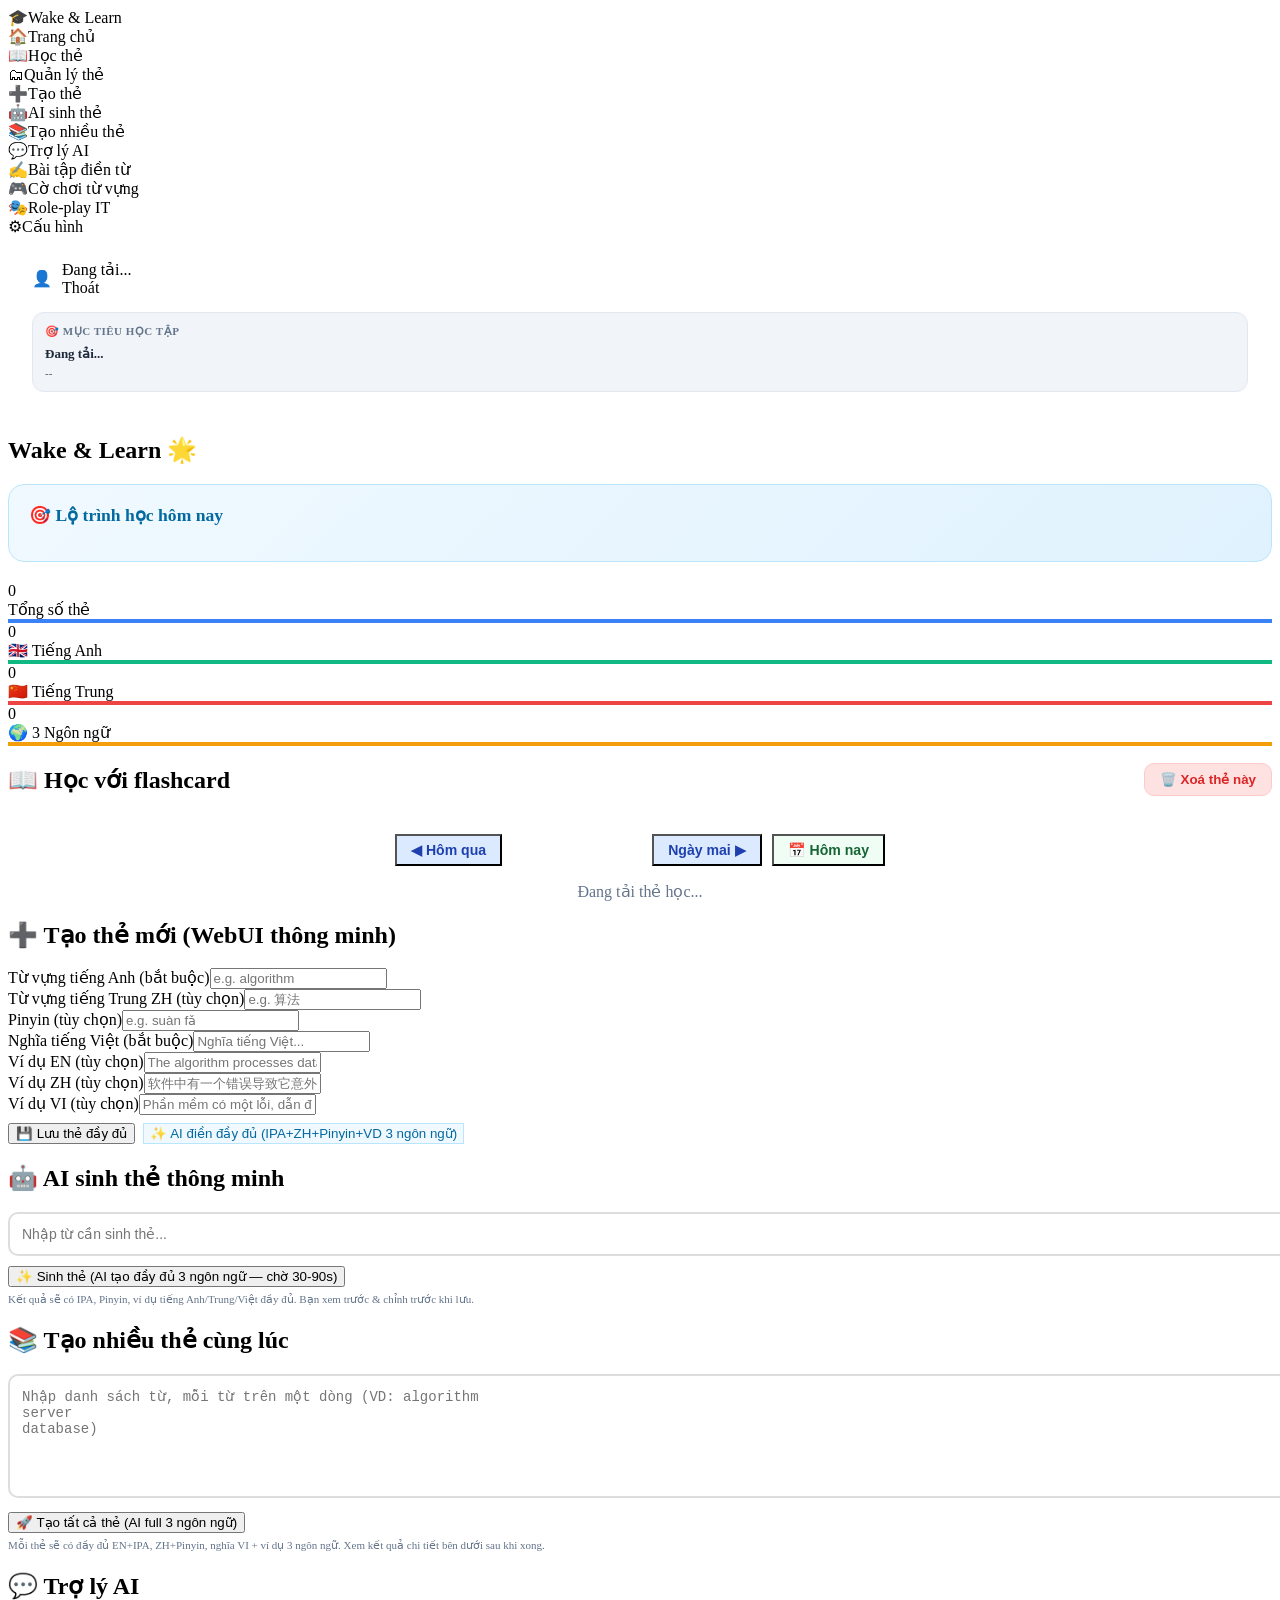
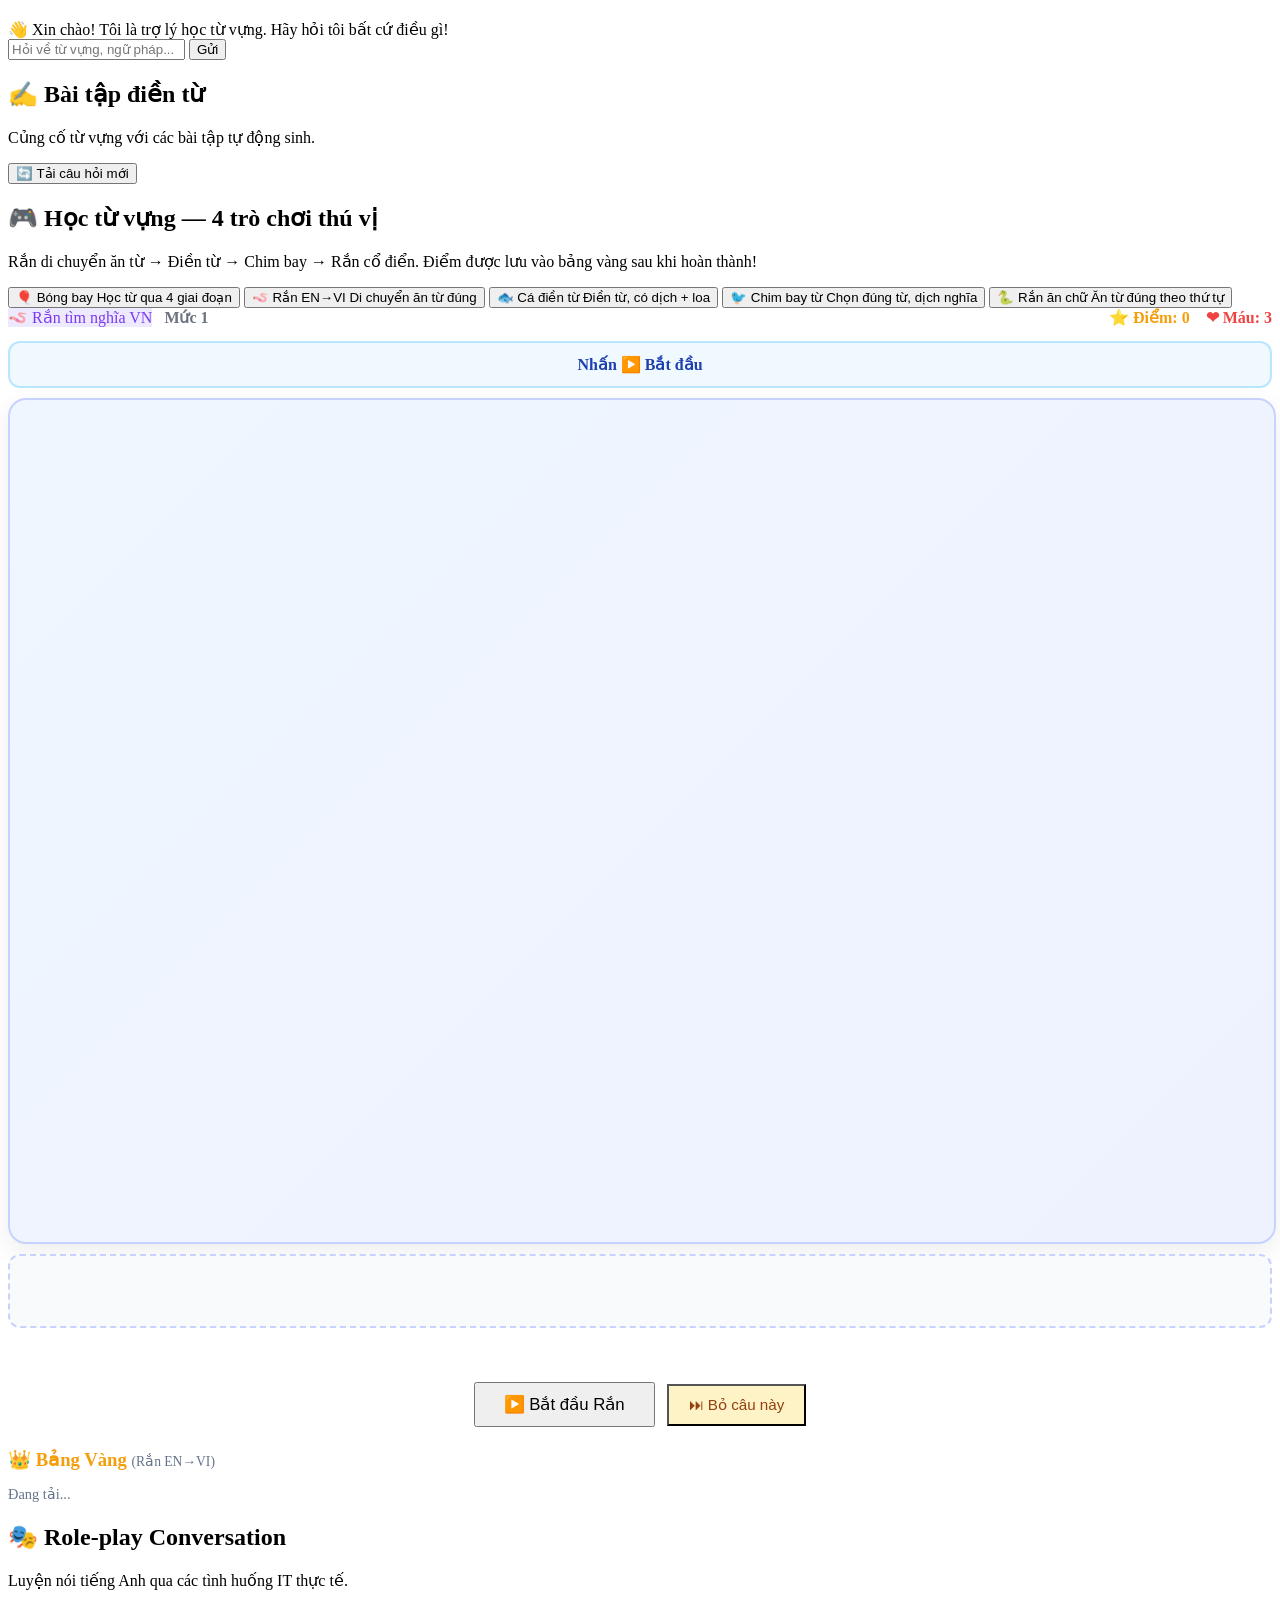
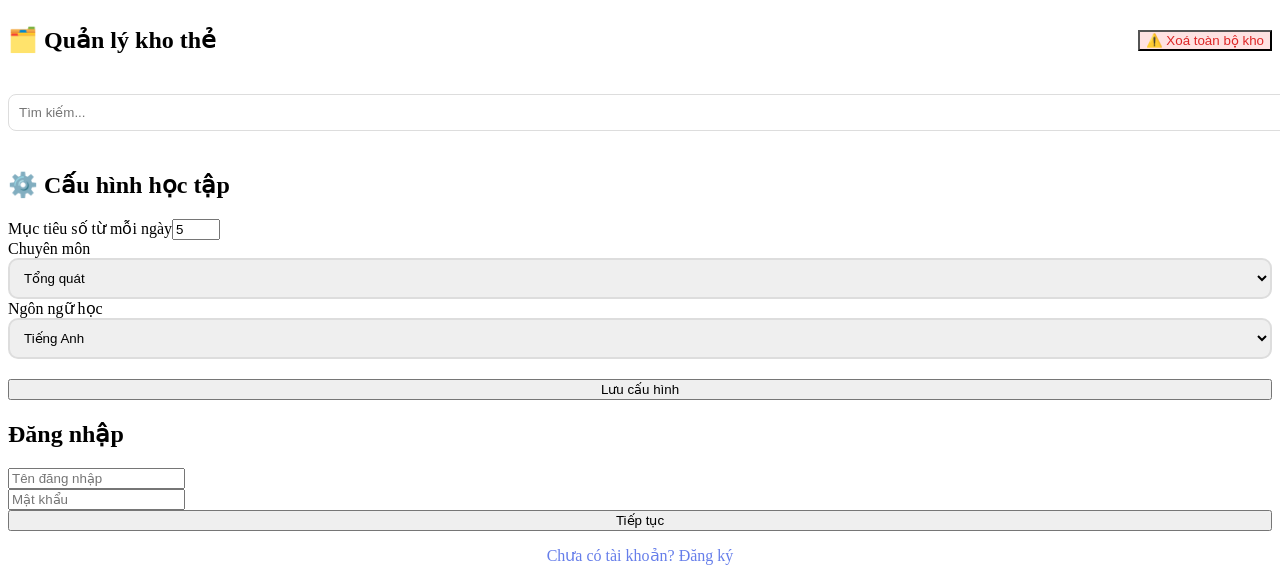
==== frontend/public/app.html @ 6ecbef27 "Initial: wake.01 - Trilingual IT vocabulary 1113 words" ====
<!DOCTYPE html>
<html lang="vi">
<head>
    <meta charset="UTF-8">
    <meta name="viewport" content="width=device-width, initial-scale=1.0">
    <title>Wake and Learn - Học thông minh với AI</title>
    <link href="https://fonts.googleapis.com/css2?family=Outfit:wght@300;400;500;600;700;800&display=swap" rel="stylesheet">
    <link rel="stylesheet" href="/style.css">
    <script src="https://cdn.jsdelivr.net/npm/canvas-confetti@1.6.0/dist/confetti.browser.min.js"></script>
</head>
<body>
    <div id="loadingOverlay" style="display:none; position:fixed; top:0;left:0;width:100%;height:100%; background:rgba(255,255,255,0.8);z-index:9999;flex-direction:column;align-items:center;justify-content:center;backdrop-filter:blur(5px);">
        <div style="width:50px;height:50px;border:5px solid #f3f3f3;border-top:5px solid #3b82f6;border-radius:50%;animation:spin 1s linear infinite;"></div>
        <p style="margin-top:20px;font-weight:bold;color:#1e293b;">&#x1F916; AI đang xử lý, vui lòng chờ giây lát...</p>
    </div>
    <div class="app">
        <aside class="sidebar">
            <div class="logo"><span class="logo-icon">&#x1F393;</span><span class="logo-text">Wake &amp; Learn</span></div>
            <nav class="nav">
                <div class="nav-link active" data-tab="home"><span class="icon">&#x1F3E0;</span><span>Trang chủ</span></div>
                <div class="nav-link" data-tab="study"><span class="icon">&#x1F4D6;</span><span>Học thẻ</span></div>
                <div class="nav-link" data-tab="manage"><span class="icon">&#x1F5C2;</span><span>Quản lý thẻ</span></div>
                <div class="nav-link" data-tab="create"><span class="icon">➕</span><span>Tạo thẻ</span></div>
                <div class="nav-link" data-tab="ai"><span class="icon">&#x1F916;</span><span>AI sinh thẻ</span></div>
                <div class="nav-link" data-tab="batch"><span class="icon">&#x1F4DA;</span><span>Tạo nhiều thẻ</span></div>
                <div class="nav-link" data-tab="chat"><span class="icon">&#x1F4AC;</span><span>Trợ lý AI</span></div>
                <div class="nav-link" data-tab="exercises"><span class="icon">&#x270D;</span><span>Bài tập điền từ</span></div>
                <div class="nav-link" data-tab="game"><span class="icon">🎮</span><span>Cờ chơi từ vựng</span></div>
                <div class="nav-link" data-tab="scenarios"><span class="icon">&#x1F3AD;</span><span>Role-play IT</span></div>
                <div class="nav-link" data-tab="settings"><span class="icon">&#x2699;</span><span>Cấu hình</span></div>
            </nav>
            <div class="user-card" style="flex-direction:column;align-items:stretch;padding:1.5rem;">
                <div style="display:flex;align-items:center;gap:10px;">
                    <div class="avatar">👤</div><div class="user-info"><div class="name" id="username">Đang tải...</div><div class="stats" id="userStats" style="cursor:pointer" onclick="logout()">Thoát</div></div>
                </div>
                <div style="margin-top:15px;background:#f1f5f9;padding:12px;border-radius:12px;border:1px solid #e2e8f0;">
                    <div style="font-size:11px;color:#64748b;text-transform:uppercase;letter-spacing:.5px;font-weight:700;margin-bottom:8px;">🎯 Mục tiêu học tập</div>
                    <div id="activeGoalDisplay" style="font-size:13px;font-weight:600;color:#1e293b;">Đang tải...</div>
                    <div id="aiStatusDisplay" style="font-size:11px;color:#475569;margin-top:5px;font-style:italic;">--</div>
                </div>
            </div>
        </aside>
        <main class="main">
            <!-- ===== HOME ===== -->
            <div class="tab active" id="home">
                <div class="hero"><h2>Wake &amp; Learn 🌟</h2></div>
                <div id="learningFlowContainer" style="background: linear-gradient(135deg, #f0f9ff 0%, #e0f2fe 100%); border-radius: 16px; padding: 20px; margin-bottom: 20px; border: 1px solid #bae6fd;">
                    <h3 style="margin:0 0 15px 0; color:#0369a1; font-size:1.1rem;">🎯 Lộ trình học hôm nay</h3>
                    <div id="learningFlowSteps" style="display:flex; gap:10px; justify-content:center; flex-wrap:wrap;"></div>
                </div>
                <div class="stats-grid">
                    <div class="stat-card" style="border-bottom:4px solid #3b82f6;"><div class="stat-number" id="totalCards">0</div><div class="stat-label">Tổng số thẻ</div></div>
                    <div class="stat-card" style="border-bottom:4px solid #10b981;"><div class="stat-number" id="countEN">0</div><div class="stat-label">🇬🇧 Tiếng Anh</div></div>
                    <div class="stat-card" style="border-bottom:4px solid #ef4444;"><div class="stat-number" id="countZH">0</div><div class="stat-label">🇨🇳 Tiếng Trung</div></div>
                    <div class="stat-card" style="border-bottom:4px solid #f59e0b;"><div class="stat-number" id="countTRI">0</div><div class="stat-label">🌍 3 Ngôn ngữ</div></div>
                </div>
            </div>

            <!-- ===== STUDY ===== -->
            <div class="tab" id="study">
                <div class="tab-header" style="display:flex;justify-content:space-between;align-items:center;margin-bottom:20px;">
                    <h2>📖 Học với flashcard</h2>
                    <button class="btn btn-danger" style="padding:8px 15px;background:#fee2e2;color:#dc2626;border:1px solid #fecaca;border-radius:10px;font-weight:600;" onclick="deleteCurrentCard()">🗑️ Xoá thẻ này</button>
                </div>
                <div id="studyDateBar" style="display:flex;justify-content:center;align-items:center;gap:10px;margin-bottom:16px;flex-wrap:wrap;">
                    <button class="btn" onclick="changeStudyDate(-1)" style="padding:6px 14px;font-size:0.88rem;background:#dbeafe;color:#1e40af;font-weight:600;">◀ Hôm qua</button>
                    <span id="studyDateLabel" style="font-weight:800;color:#1e40af;font-size:1.05rem;min-width:130px;text-align:center;"></span>
                    <button class="btn" onclick="changeStudyDate(1)" style="padding:6px 14px;font-size:0.88rem;background:#dbeafe;color:#1e40af;font-weight:600;">Ngày mai ▶</button>
                    <button class="btn" onclick="resetStudyDate()" style="padding:6px 14px;font-size:0.88rem;background:#f0fdf4;color:#166534;font-weight:600;">📅 Hôm nay</button>
                </div>
                <div id="studyContent"><p style="text-align:center;color:#64748b;">Đang tải thẻ học...</p></div>
            </div>

            <!-- ===== CREATE ===== -->
            <div class="tab" id="create">
                <h2>➕ Tạo thẻ mới (WebUI thông minh)</h2>
                <div class="form-container">
                    <div class="form-group"><label>Từ vựng tiếng Anh (bắt buộc)</label><input type="text" id="newQuestion" placeholder="e.g. algorithm"></div>
                    <div class="form-group"><label>Từ vựng tiếng Trung ZH (tùy chọn)</label><input type="text" id="newWordZH" placeholder="e.g. 算法" autocomplete="off"></div>
                    <div class="form-group"><label>Pinyin (tùy chọn)</label><input type="text" id="newPinyin" placeholder="e.g. suàn fǎ" autocomplete="off"></div>
                    <div class="form-group"><label>Nghĩa tiếng Việt (bắt buộc)</label><input type="text" id="newAnswer" placeholder="Nghĩa tiếng Việt..."></div>
                    <div class="form-group"><label>Ví dụ EN (tùy chọn)</label><input type="text" id="newExEN" placeholder="The algorithm processes data fast." autocomplete="off"></div>
                    <div class="form-group"><label>Ví dụ ZH (tùy chọn)</label><input type="text" id="newExZH" placeholder="软件中有一个错误导致它意外崩溃" autocomplete="off"></div>
                    <div class="form-group"><label>Ví dụ VI (tùy chọn)</label><input type="text" id="newExVI" placeholder="Phần mềm có một lỗi, dẫn đến việc nó sập bẫy bất ngờ." autocomplete="off"></div>
                    <div style="display:flex; gap:8px; margin:8px 0; flex-wrap:wrap;">
                        <button class="btn btn-primary" onclick="createManualCard()">💾 Lưu thẻ đầy đủ</button>
                        <button class="btn" onclick="aiFillForManual()" style="background:#f0f9ff;color:#0369a1;border:1px solid #bae6fd;">✨ AI điền đầy đủ (IPA+ZH+Pinyin+VD 3 ngôn ngữ)</button>
                    </div>
                    <div id="manualFullPreview" style="margin-top:10px;"></div>
                </div>
            </div>

            <!-- ===== AI ===== -->
            <div class="tab" id="ai">
                <h2>🤖 AI sinh thẻ thông minh</h2>
                <div class="ai-box">
                    <input type="text" id="aiWord" placeholder="Nhập từ cần sinh thẻ..." style="width:100%;padding:12px;border:2px solid #ddd;border-radius:10px;font-size:14px;">
                    <button class="btn btn-primary" onclick="generateAICard()" style="margin-top:10px;">✨ Sinh thẻ (AI tạo đầy đủ 3 ngôn ngữ — chờ 30-90s)</button>
                    <div style="font-size:11px;color:#64748b;margin-top:6px;">Kết quả sẽ có IPA, Pinyin, ví dụ tiếng Anh/Trung/Việt đầy đủ. Bạn xem trước & chỉnh trước khi lưu.</div>
                    <div id="aiPreview" class="preview-card"></div>
                </div>
            </div>

            <!-- ===== BATCH ===== -->
            <div class="tab" id="batch">
                <h2>📚 Tạo nhiều thẻ cùng lúc</h2>
                <div class="ai-box">
                    <textarea id="batchWords" rows="6" placeholder="Nhập danh sách từ, mỗi từ trên một dòng (VD: algorithm&#10;server&#10;database)" style="width:100%;padding:12px;border:2px solid #ddd;border-radius:10px;font-size:14px;"></textarea>
                    <button class="btn btn-primary" onclick="generateBatchCards()" style="margin-top:10px;">🚀 Tạo tất cả thẻ (AI full 3 ngôn ngữ)</button>
                    <div style="font-size:11px;color:#64748b;margin-top:6px;">Mỗi thẻ sẽ có đầy đủ EN+IPA, ZH+Pinyin, nghĩa VI + ví dụ 3 ngôn ngữ. Xem kết quả chi tiết bên dưới sau khi xong.</div>
                    <div id="batchProgress" style="margin-top:20px;"></div>
                    <div id="batchResult" class="preview-card"></div>
                </div>
            </div>

            <!-- ===== CHAT ===== -->
            <div class="tab" id="chat">
                <h2>💬 Trợ lý AI</h2>
                <div class="chat-container">
                    <div class="chat-messages" id="chatMessages">
                        <div class="message ai">👋 Xin chào! Tôi là trợ lý học từ vựng. Hãy hỏi tôi bất cứ điều gì!</div>
                    </div>
                    <div class="chat-input">
                        <input type="text" id="chatInput" placeholder="Hỏi về từ vựng, ngữ pháp...">
                        <button class="btn btn-primary" onclick="sendChat()">Gửi</button>
                    </div>
                </div>
            </div>

            <!-- ===== EXERCISES ===== -->
            <div class="tab" id="exercises">
                <h2>✍️ Bài tập điền từ</h2>
                <p>Củng cố từ vựng với các bài tập tự động sinh.</p>
                <button class="btn btn-primary" onclick="loadExercises()">🔄 Tải câu hỏi mới</button>
                <div id="exercisesContainer" style="margin-top:20px;"></div>
            </div>

            <!-- ===== GAME  (4 game modes) ===== -->
            <div class="tab" id="game">
                <h2>🎮 Học từ vựng — 4 trò chơi thú vị</h2>
                <p>Rắn di chuyển ăn từ → Điền từ → Chim bay → Rắn cổ điển. Điểm được lưu vào bảng vàng sau khi hoàn thành!</p>

                <!-- Game nav -->
                <div class="phase-nav" id="gamePhaseNav">
                    <button class="phase-btn" id="ptab-balloon" onclick="setGamePhase('balloon')">
                        <span class="phase-icon">🎈</span>
                        <span class="phase-name">Bóng bay</span>
                        <span class="phase-desc">Học từ qua 4 giai đoạn</span>
                    </button>
                    <button class="phase-btn active" id="ptab-g1" onclick="setGamePhase('g1')">
                        <span class="phase-icon">🪱</span>
                        <span class="phase-name">Rắn EN→VI</span>
                        <span class="phase-desc">Di chuyển ăn từ đúng</span>
                    </button>
                    <button class="phase-btn" id="ptab-g2" onclick="setGamePhase('g2')">
                        <span class="phase-icon">🐟</span>
                        <span class="phase-name">Cá điền từ</span>
                        <span class="phase-desc">Điền từ, có dịch + loa</span>
                    </button>
                    <button class="phase-btn" id="ptab-g3" onclick="setGamePhase('g3')">
                        <span class="phase-icon">🐦</span>
                        <span class="phase-name">Chim bay từ</span>
                        <span class="phase-desc">Chọn đúng từ, dịch nghĩa</span>
                    </button>
                    <button class="phase-btn" id="ptab-g4" onclick="setGamePhase('g4')">
                        <span class="phase-icon">🐍</span>
                        <span class="phase-name">Rắn ăn chữ</span>
                        <span class="phase-desc">Ăn từ đúng theo thứ tự</span>
                    </button>
                </div>

                <!-- ===== GAME 1: Rắn 1 EN→VI ===== -->
                <div id="phase-g1" class="phase-content">
                    <div class="game-panel">
                        <div style="display:flex;justify-content:space-between;align-items:center;margin-bottom:14px;flex-wrap:wrap;gap:8px;">
                            <div style="display:flex;gap:12px;align-items:center;flex-wrap:wrap;">
                                <span class="game-badge" style="background:#ede9fe;color:#7c3aed;">🪱 Rắn tìm nghĩa VN</span>
                                <span id="s1Level" style="font-size:1rem;font-weight:700;color:#6b7280;">Mức 1</span>
                            </div>
                            <div style="display:flex;gap:16px;align-items:center;flex-wrap:wrap;">
                                <span style="font-size:1rem;font-weight:700;color:#f59e0b;">⭐ Điểm: <span id="s1Score">0</span></span>
                                <span style="font-size:1rem;font-weight:700;color:#ef4444;">❤ Máu: <span id="s1Lives">3</span></span>
                            </div>
                        </div>
                        <div id="s1Q" style="background:#f0f9ff;border:2px solid #bae6fd;border-radius:12px;padding:12px 16px;margin-bottom:10px;font-size:1rem;font-weight:600;color:#1e40af;text-align:center;">Nhấn ▶️ Bắt đầu</div>
                        <div id="s1Words" style="margin-bottom:8px;text-align:center;"></div>
                        <canvas id="s1Canvas" width="600" height="400" style="background:linear-gradient(135deg,#eff6ff,#eef2ff);border-radius:18px;border:2px solid #c7d2fe;outline:none;box-shadow:0 8px 24px rgba(0,0,0,.07);width:100%;display:block;margin:0 auto 10px;"></canvas>
                        <div id="s1Feed" style="min-height:50px;padding:10px;background:#f8fafc;border-radius:12px;border:2px dashed #c7d2fe;margin-bottom:10px;"></div>
                        <div id="s1Msg" style="min-height:36px;font-weight:700;text-align:center;color:#1e40af;"></div>
                        <div style="text-align:center;margin-top:8px;">
                            <button class="btn btn-primary" onclick="startSnake1Game()" style="font-size:1.05rem;padding:10px 28px;">▶️ Bắt đầu Rắn</button>
                            <button class="btn" onclick="_s1_skipQ()" style="background:#fef3c7;color:#92400e;margin-left:8px;font-size:.95rem;padding:10px 20px;">⏭ Bỏ câu này</button>
                        </div>
                    </div>
                </div>

                <!-- ===== BALLOON WORD GAME ===== -->
                <div id="phase-balloon" class="phase-content" style="display:none;">
                    <div class="game-panel">
                        <div style="display:flex;justify-content:space-between;align-items:center;margin-bottom:14px;flex-wrap:wrap;gap:8px;">
                            <div style="display:flex;gap:12px;align-items:center;flex-wrap:wrap;">
                                <span class="game-badge" style="background:#ede9fe;color:#7c3aed;">🎈 Bong bóng từ vựng</span>
                                <span id="balloonPhaseBadge" style="font-size:1rem;font-weight:700;color:#6b7280;"></span>
                            </div>
                            <div style="display:flex;gap:16px;align-items:center;flex-wrap:wrap;">
                                <span style="font-size:1rem;font-weight:700;color:#f59e0b;">⭐ Điểm: <span id="balloonScoreVal">0</span></span>
                                <span style="font-size:1rem;font-weight:700;color:#6b7280;">📊 Giai đoạn: <span id="balloonLevelVal">0/4</span></span>
                            </div>
                        </div>
                        <!-- Vocab image + reveal stages -->
                        <div id="balloonRevealBox" style="display:flex;flex-direction:column;align-items:center;gap:12px;margin-bottom:14px;text-align:center;">
                            <img id="balloonImg" src="" alt="" style="display:none;max-width:280px;max-height:200px;border-radius:16px;box-shadow:0 6px 20px rgba(0,0,0,.12);object-fit:contain;" onerror="this.style.display='none'">
                            <div id="balloonImgSkel" style="display:none;width:280px;height:200px;border-radius:16px;background:linear-gradient(135deg,#f1f5f9,#e2e8f0);"></div>
                            <div id="balloonWordEN" style="font-size:1.6rem;font-weight:800;color:#1e293b;min-height:2rem;"></div>
                            <div id="balloonWordZH" style="font-size:1.15rem;font-weight:700;color:#4f46e5;min-height:1.6rem;"></div>
                            <div id="balloonWordVI" style="font-size:1.1rem;font-weight:600;color:#059669;min-height:1.5rem;"></div>
                        </div>
                        <!-- Task hint -->
                        <div id="balloonTaskHint" style="background:#f0f9ff;border:2px solid #bae6fd;border-radius:12px;padding:12px 16px;margin-bottom:12px;text-align:center;font-size:1rem;color:#1e40af;min-height:48px;"></div>
                        <!-- Floating balloon canvas -->
                        <div id="balloonCanvas" style="position:relative;overflow:hidden;border-radius:18px;background:linear-gradient(135deg,#eff6ff,#f0fdf4);border:2px solid #c7d2fe;box-shadow:0 8px 24px rgba(0,0,0,.07);width:100%;min-height:380px;margin-bottom:12px;"></div>
                        <!-- Audio + Start/Next buttons -->
                        <div style="display:flex;gap:10px;flex-wrap:wrap;justify-content:center;align-items:center;">
                            <button id="btnAudioBalloon" onclick="playWordAudio()" class="btn" style="background:#ede9fe;color:#7c3aed;font-size:.95rem;padding:10px 20px;">🔊 Nghe từ</button>
                            <button id="btnBalloonStart" class="btn btn-primary" onclick="startBalloonGame()" style="font-size:1.05rem;padding:10px 28px;">▶️ Bắt đầu Bóng bay</button>
                            <button id="btnBalloonNext" class="btn" onclick="submitBalloonScoreThenGo()" style="background:#d1fae5;color:#065f46;display:none;font-size:.95rem;padding:10px 20px;">→ Sang Điền từ</button>
                        </div>
                    </div>
                </div>

                <!-- ===== SENTENCE BUILD GAME ===== -->
                <div id="phase-sentence" class="phase-content" style="display:none;">
                    <div class="game-panel">
                        <div style="display:flex;justify-content:space-between;align-items:center;margin-bottom:14px;flex-wrap:wrap;gap:8px;">
                            <div style="display:flex;gap:12px;align-items:center;flex-wrap:wrap;">
                                <span class="game-badge" style="background:#ede9fe;color:#7c3aed;">🧩 Ghép câu</span>
                                <span style="font-size:1rem;font-weight:700;color:#6b7280;">Câu <span id="bsIdx">1</span>/5</span>
                            </div>
                            <div style="display:flex;gap:16px;align-items:center;flex-wrap:wrap;">
                                <span style="font-size:1rem;font-weight:700;color:#f59e0b;">⭐ Điểm: <span id="bsScoreVal">0</span></span>
                                <span style="font-size:1rem;font-weight:700;color:#10b981;">✅ <span id="bsCorrectVal">0</span></span>
                                <span style="font-size:1rem;font-weight:700;color:#ef4444;">❌ <span id="bsWrongVal">0</span></span>
                            </div>
                        </div>
                        <!-- Nghĩa tiếng Việt -->
                        <div id="bsTargetVI" style="font-size:1.15rem;font-weight:800;color:#7c3aed;margin-bottom:10px;text-align:center;"></div>
                        <!-- Progress bar -->
                        <div id="bsProgBar" style="display:flex;flex-wrap:wrap;gap:5px;padding:10px;background:#f0f9ff;border-radius:12px;border:2px solid #c7d2fe;margin-bottom:12px;"></div>
                        <!-- Word token canvas -->
                        <div id="bsCanvas" style="position:relative;overflow:hidden;border-radius:18px;background:linear-gradient(135deg,#eef2ff,#f5f3ff);border:2px solid #c7d2fe;box-shadow:0 8px 24px rgba(0,0,0,.07);width:100%;min-height:300px;margin-bottom:12px;"></div>
                        <!-- Feedback + controls -->
                        <div style="display:flex;gap:10px;flex-wrap:wrap;justify-content:center;align-items:center;">
                            <div id="bsFeedbackEl" style="min-height:36px;font-weight:700;text-align:center;color:#7c3aed;"></div>
                        </div>
                        <div id="bsTargetBox"></div>
                        <div style="display:flex;gap:10px;flex-wrap:wrap;justify-content:center;align-items:center;margin-top:10px;">
                            <button class="btn btn-primary" onclick="startSentenceBuildGame()" style="font-size:1.05rem;padding:10px 28px;">🧩 Bắt đầu Ghép câu</button>
                            <button class="btn" onclick="resetBSCurrent()" style="background:#fef3c7;color:#92400e;padding:8px 18px;">↺ Làm lại câu này</button>
                            <button class="btn" onclick="skipBSCurrent()" style="background:#fee2e2;color:#dc2626;padding:8px 18px;">⏭ Bỏ qua</button>
                        </div>
                    </div>
                </div>

                <!-- ===== GAME 2: Cá điền từ ===== -->
                <div id="phase-g2" class="phase-content" style="display:none;">
                    <div class="game-panel">
                        <div style="display:flex;justify-content:space-between;align-items:center;margin-bottom:14px;flex-wrap:wrap;gap:8px;">
                            <div style="display:flex;gap:12px;align-items:center;flex-wrap:wrap;">
                                <span class="game-badge" style="background:#d1fae5;color:#065f46;">🐟 Cá điền từ</span>
                                <span style="font-size:1rem;font-weight:700;color:#1e293b;">Câu <span id="fishLevel">1</span>/5</span>
                            </div>
                            <div style="display:flex;gap:16px;align-items:center;flex-wrap:wrap;">
                                <span style="font-size:1rem;font-weight:700;color:#10b981;">⭐ Điểm: <span id="fishScore">0</span></span>
                                <span style="font-size:1rem;font-weight:700;color:#ef4444;">🫧 Máu: <span id="fishLives">3</span></span>
                            </div>
                        </div>
                        <!-- Câu tiếng Việt -->
                        <div id="fishTarget" style="background:linear-gradient(135deg,#ecfdf5,#d1fae5);border:2px solid #6ee7b7;border-radius:16px;padding:14px 18px;margin-bottom:12px;text-align:center;">
                            <div id="fishSenVI" style="font-size:1.2rem;font-weight:800;color:#1e293b;line-height:1.4;">Nhấn Bắt đầu để chơi...</div>
                            <div id="fishSenEN" style="font-size:.88rem;color:#6b7280;margin-top:5px;font-style:italic;"></div>
                            <button onclick="speakText('vi',fishCurrentVI||'')" style="margin-top:8px;padding:6px 14px;border-radius:99px;background:#6ee7b7;color:#065f46;border:none;font-weight:700;cursor:pointer;font-size:.88rem;">🔊 Đọc câu tiếng Việt</button>
                            <button id="fishPlayEnBtn" onclick="speakText('en',fishCurrentEN||'')" style="margin-top:8px;padding:6px 14px;border-radius:99px;background:#bfdbfe;color:#1e40af;border:none;font-weight:700;cursor:pointer;font-size:.88rem;">🔊 Đọc câu tiếng Anh</button>
                        </div>
                        <!-- Fish sprite swimming -->
                        <div style="position:relative;overflow:hidden;border-radius:18px;background:linear-gradient(135deg,#e0f2fe,#f0fdf4);border:2px solid #bae6fd;padding:0 10px;margin-bottom:12px;min-height:60px;display:flex;align-items:center;">
                            <div id="fishFish" style="font-size:2.2rem;position:relative;z-index:2;flex-shrink:0;animation:fishSwim 1.6s ease-in-out infinite alternate;">🐟</div>
                            <div id="fishSlotBox" style="display:flex;gap:10px;flex-wrap:wrap;flex:1;justify-content:center;padding:10px;"></div>
                        </div>
                        <!-- Word bank -->
                        <div id="fishWordBank" style="text-align:center;min-height:55px;padding:10px;background:#f0fdf4;border-radius:12px;border:2px dashed #bbf7d0;margin-bottom:10px;display:flex;flex-wrap:wrap;gap:8px;justify-content:center;align-items:center;"></div>
                        <div id="fishMsg" style="min-height:36px;font-weight:700;text-align:center;color:#166534;"></div>
                        <div style="display:flex;gap:10px;flex-wrap:wrap;justify-content:center;align-items:center;">
                            <button class="btn btn-primary" onclick="startGoldfishGame()" style="font-size:1.05rem;padding:10px 28px;">🐟 Bắt đầu Cá</button>
                            <button class="btn" onclick="speakText('vi',fishCurrentVI||'')" style="background:#d1fae5;color:#065f46;font-size:.9rem;padding:8px 18px;">🔊 Đọc câu VN</button>
                            <button id="fishPlayEnBtn2" onclick="speakText('en',fishCurrentEN||'')" style="background:#bfdbfe;color:#1e40af;font-size:.9rem;padding:8px 18px;">🔊 Đọc câu EN</button>
                            <button class="btn" onclick="resetFishQ()" style="background:#fee2e2;color:#dc2626;font-size:.9rem;padding:8px 18px;">↺ Làm lại</button>
                        </div>
                    </div>
                </div>

                <!-- ===== GAME 3: Chim bay từ ===== -->
                <div id="phase-g3" class="phase-content" style="display:none;">
                    <div class="game-panel">
                        <div style="display:flex;justify-content:space-between;align-items:center;margin-bottom:14px;flex-wrap:wrap;gap:8px;">
                            <div style="display:flex;gap:12px;align-items:center;flex-wrap:wrap;">
                                <span class="game-badge" style="background:#fef3c7;color:#92400e;">🐦 Chim bay từ</span>
                                <span style="font-size:1rem;font-weight:700;color:#1e293b;">Từ <span id="birdWordIdx">0</span>/10</span>
                            </div>
                            <div style="display:flex;gap:16px;align-items:center;flex-wrap:wrap;">
                                <span style="font-size:1rem;font-weight:700;color:#10b981;">⭐ Điểm: <span id="birdScore">0</span></span>
                            </div>
                        </div>
                        <!-- Bird animation row -->
                        <div style="background:linear-gradient(135deg,#fff7ed,#fffbeb);border:2px solid #fde68a;border-radius:16px;padding:16px 20px;margin-bottom:12px;display:flex;align-items:center;gap:16px;flex-wrap:wrap;min-height:72px;">
                            <div id="birdSprite" style="font-size:2.5rem;animation:birdFly 1.4s ease-in-out infinite alternate;flex-shrink:0;" title="Chim">🐦</div>
                            <div style="flex:1;min-width:200px;">
                                <div style="font-size:.78rem;color:#92400e;font-weight:700;text-transform:uppercase;margin-bottom:4px;">🇻🇳 Nghĩa tiếng Việt</div>
                                <div id="birdVI" style="font-size:1.2rem;font-weight:800;color:#1e293b;">Nhấn Bắt đầu để chơi...</div>
                                <div id="birdEX" style="font-size:.85rem;color:#6b7280;font-style:italic;margin-top:4px;"></div>
                            </div>
                            <button id="birdPlayBtn" onclick="speakBirdCard()" style="padding:8px 16px;border-radius:99px;background:#fef3c7;border:2px solid #fde68a;color:#92400e;font-weight:700;cursor:pointer;">🔊 Đọc cả câu</button>
                        </div>
                        <!-- Word selection -->
                        <div id="birdWords" style="min-height:60px;padding:10px;background:#fff7ed;border-radius:14px;border:2px dashed #fde68a;margin-bottom:10px;text-align:center;font-size:.95rem;color:#94a3b8;">Nhấn Bắt đầu để tìm từ!</div>
                        <div id="birdFeedback" style="min-height:36px;font-weight:700;text-align:center;"></div>
                        <div style="display:flex;gap:10px;flex-wrap:wrap;justify-content:center;align-items:center;">
                            <button class="btn btn-primary" onclick="startBirdGame()" style="font-size:1.05rem;padding:10px 28px;">🐦 Bắt đầu Chim</button>
                            <button class="btn" onclick="speakBirdCard()" style="background:#fef3c7;color:#92400e;font-size:.9rem;padding:8px 18px;">🔊 Nghe nghĩa + từ</button>
                        </div>
                    </div>
                </div>

                <!-- ===== GAME 4: Rắn 2 ăn chữ ===== -->
                <div id="phase-g4" class="phase-content" style="display:none;">
                    <div class="game-panel">
                        <div style="display:flex;gap:20px;flex-wrap:wrap;">
                            <div style="flex:2;min-width:300px;">
                                <div id="s2Header" style="background:#f1f5f9;padding:16px;border-radius:14px;margin-bottom:10px;">
                                    <div style="display:flex;justify-content:space-between;font-weight:700;">
                                        <span>🏆 Level: <span id="s2Level" style="color:#f59e0b">1</span></span>
                                        <span>⭐ Điểm: <span id="s2Score">0</span></span>
                                        <span>❤ Máu: <span id="s2Lives">3</span></span>
                                    </div>
                                    <div id="s2QTarget" style="font-size:1.15rem;color:#4f46e5;margin-top:10px;font-weight:700;">🇻🇳 Nghĩa câu...</div>
                                    <div id="s2Current" style="font-size:.95rem;color:#1e293b;margin-top:5px;min-height:22px;">Từ cần ăn: —</div>
                                    <div id="s2Feedback" style="font-size:.9rem;font-weight:700;margin-top:6px;min-height:22px;"></div>
                                </div>
                                <canvas id="s2Canvas" width="600" height="400" style="background:#1e293b;border-radius:14px;box-shadow:0 10px 24px rgba(0,0,0,.18);width:100%;display:block;margin:0 auto;outline:none;" tabindex="0"></canvas>
                                <div style="margin-top:12px;">
                                    <div style="font-size:.82rem;color:#6b7280;margin-bottom:6px;font-weight:600;">Tiến độ ăn từ:</div>
                                    <div id="s2Words" style="min-height:38px;display:flex;flex-wrap:wrap;gap:5px;padding:8px;background:#f8fafc;border-radius:10px;border:2px dashed #e2e8f0;"></div>
                                </div>
                                <div style="text-align:center;margin-top:12px;">
                                    <button class="btn btn-primary" onclick="startSnake2Game()" style="font-size:1.05rem;padding:10px 28px;">🚀 Bắt đầu Rắn ăn chữ</button>
                                </div>
                            </div>
                            <div style="flex:1;min-width:220px;">
                                <div class="ai-box">
                                    <h4 style="margin:0 0 8px 0;color:#f59e0b">👑 Bảng Vàng</h4>
                                    <ul id="s2Leaderboard" style="list-style:none;padding:0;"></ul>
                                </div>
                                <div class="ai-box" style="margin-top:12px;background:#f8fafc;">
                                    <h4 style="margin:0 0 6px 0;">🎮 Hướng dẫn</h4>
                                    <p style="font-size:.85rem;color:#475569;line-height:1.6;">
                                        Dùng phím mũi tên ⬅️⬆️⬇️➡️.<br>
                                        Ăn <span style="color:#6ee7b7;font-weight:700">bóng xanh</span> = từ đúng nghĩa VN.<br>
                                        Ăn <span style="color:#f59e0b;font-weight:700">bóng cam</span> = từ sai ❌ GAME OVER.<br>
                                        Ăn đúng hết câu → câu tiếp theo.
                                    </p>
                                </div>
                            </div>
                        </div>
                    </div>
                </div>

                <!-- Shared leaderboard -->
                <div style="margin-top:22px;">
                    <div class="ai-box">
                        <h3 style="margin:0;color:#f59e0b">👑 Bảng Vàng <span id="lbSubtitle" style="font-size:.85rem;font-weight:400;color:#64748b">(Rắn EN→VI)</span></h3>
                        <ul id="gameLeaderboard" style="list-style:none;padding:0;margin-top:15px;">
                            <li style="color:#64748b;font-size:.9rem">Đang tải...</li>
                        </ul>
                    </div>
                </div>
            </div>


            <!-- ===== SCENARIOS ===== -->
            <div class="tab" id="scenarios">
                <h2>🎭 Role-play Conversation</h2>
                <p>Luyện nói tiếng Anh qua các tình huống IT thực tế.</p>
                <div id="scenariosContainer" style="display:grid;grid-template-columns:repeat(auto-fill,minmax(280px,1fr));gap:15px;"></div>
            </div>

            <!-- ===== MANAGE ===== -->
            <div class="tab" id="manage">
                <div class="tab-header" style="display:flex;justify-content:space-between;align-items:center;margin-bottom:20px;">
                    <h2>🗂️ Quản lý kho thẻ</h2>
                    <button class="btn btn-danger" onclick="deleteAllCards()" style="background:#fee2e2;color:#dc2626;">⚠️ Xoá toàn bộ kho</button>
                </div>
                <div class="ai-box" style="margin-bottom:20px;">
                    <input type="text" id="manageSearch" placeholder="Tìm kiếm..." style="width:100%;padding:10px;border-radius:8px;border:1px solid #ddd;" oninput="renderManageCards()">
                </div>
                <div id="manageCardsContainer" style="display:grid;grid-template-columns:repeat(auto-fill,minmax(280px,1fr));gap:15px;"></div>
            </div>

            <!-- ===== SETTINGS ===== -->
            <div class="tab" id="settings">
                <h2>⚙️ Cấu hình học tập</h2>
                <div class="form-container">
                    <div class="form-group"><label>Mục tiêu số từ mỗi ngày</label><input type="number" id="settingDailyGoal" value="5" min="1" max="50"></div>
                    <div class="form-group"><label>Chuyên môn</label>
                        <select id="settingProfession" style="width:100%;padding:10px;border:2px solid #ddd;border-radius:10px;">
                            <option value="Tổng quát">Tổng quát</option>
                            <option value="Công nghệ thông tin (IT)">Công nghệ thông tin (IT)</option>
                            <option value="Công xưởng / Sản xuất">Công xưởng / Sản xuất</option>
                            <option value="Văn phòng / Hành chính">Văn phòng / Hành chính</option>
                            <option value="Kinh doanh">Kinh doanh</option>
                            <option value="Y tế">Y tế</option>
                            <option value="Kỹ thuật">Kỹ thuật</option>
                        </select>
                    </div>
                    <div class="form-group"><label>Ngôn ngữ học</label>
                        <select id="settingLang" style="width:100%;padding:10px;border:2px solid #ddd;border-radius:10px;">
                            <option value="en">Tiếng Anh</option>
                            <option value="zh">Tiếng Trung</option>
                            <option value="trilingual">3 Ngôn ngữ (EN+ZH+VI)</option>
                        </select>
                    </div>
                    <button class="btn btn-primary" onclick="saveUserSettings()" style="width:100%;margin-top:20px;">Lưu cấu hình</button>
                </div>
            </div>
        </main>
    </div>

    <!-- Toasts & modals -->
    <div id="toast" class="toast"></div>
    <div id="rolePlayModal" class="login-overlay" style="display:none;">
        <div class="login-card" style="max-width:600px;max-height:80vh;display:flex;flex-direction:column;">
            <h3 style="margin-top:0">🎭 Role-play</h3>
            <div id="rolePlayDialog" style="flex:1;overflow-y:auto;margin-bottom:15px;padding:10px;background:#f8fafc;border-radius:8px;"></div>
            <div id="rolePlayInput" style="display:none;gap:10px;margin-top:10px;">
                <input type="text" id="rolePlayUserText" placeholder="Câu trả lời..." style="flex:1;padding:10px;border-radius:8px;border:1px solid #ddd;">
                <button class="btn btn-primary" onclick="document.getElementById('rolePlayDialog').innerHTML+='<div style=&quot;margin:10px 0;color:#1e293b&quot;><strong>Bạn:</strong> '+document.getElementById(&quot;rolePlayUserText&quot;).value+&quot;</div>&quot;;document.getElementById(&quot;rolePlayUserText&quot;).value=&quot;&quot;;nextScenarioLine();">Gửi</button>
            </div>
            <button class="btn" onclick="endRolePlay()" style="margin-top:15px">Kết thúc</button>
        </div>
    </div>
    <div id="giftOverlay" class="login-overlay" style="display:none;">
        <div class="login-card" style="text-align:center;background:linear-gradient(135deg,#fff 0%,#f0f9ff 100%)">
            <h2 style="color:#667eea;font-size:2rem">🎁 QUÀ TẶNG!</h2>
            <div id="giftIcon" style="font-size:8rem;margin:20px 0;animation:bounce 1s infinite"></div>
            <div id="giftName" style="font-size:1.5rem;font-weight:bold;color:#333;margin-bottom:20px"></div>
            <button class="btn btn-primary" onclick="closeGift()">Tuyệt vời! 😍</button>
        </div>
    </div>
    <div id="loginOverlay" class="login-overlay active">
        <div class="login-card">
            <h2 id="authTitle">Đăng nhập</h2>
            <div class="form-group"><input type="text" id="authUsername" placeholder="Tên đăng nhập"></div>
            <div class="form-group"><input type="password" id="authPassword" placeholder="Mật khẩu"></div>
            <button class="btn btn-primary" onclick="handleAuth()" style="width:100%">Tiếp tục</button>
            <p id="authSwitchText" style="text-align:center;margin-top:15px;cursor:pointer;color:#667eea" onclick="toggleAuthMode()">Chưa có tài khoản? Đăng ký</p>
        </div>
    </div>
    <script src="/app.js"></script>
    <script src="/snake_game.js"></script>
</body>
</html>
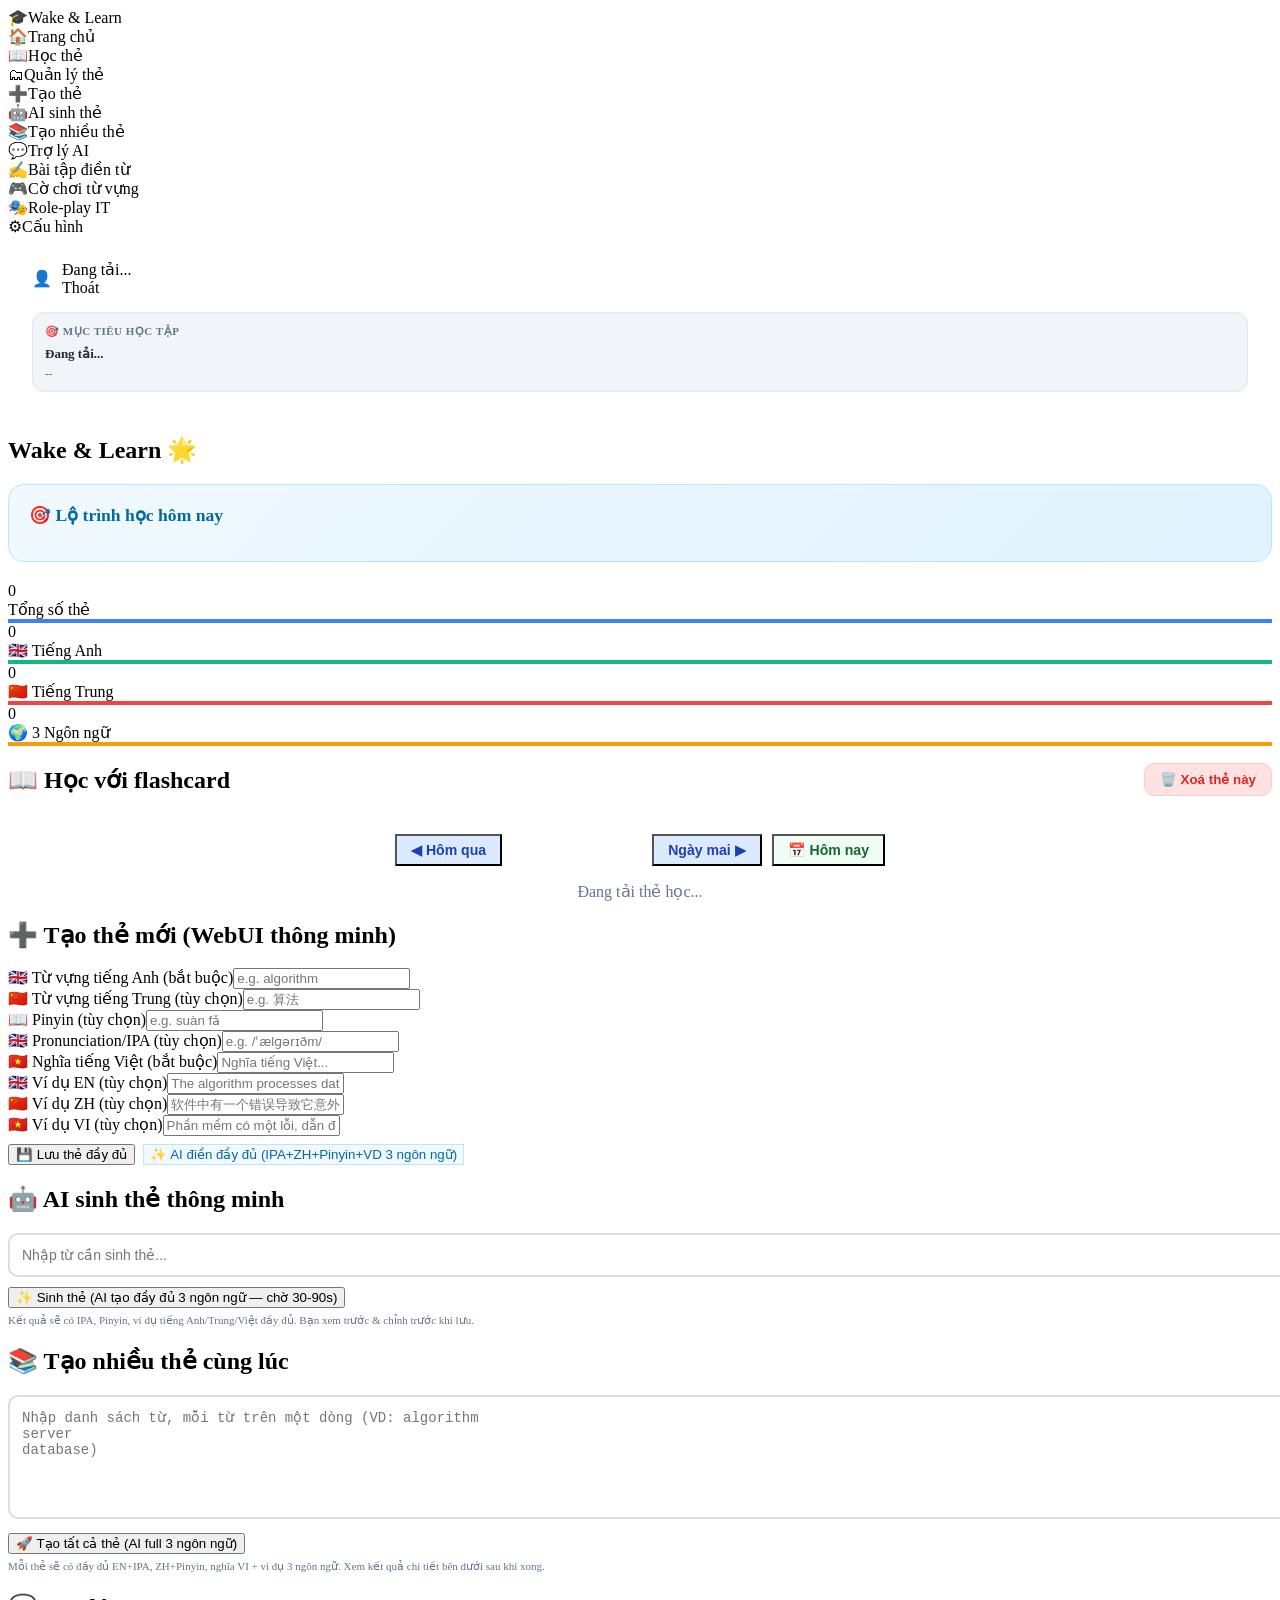
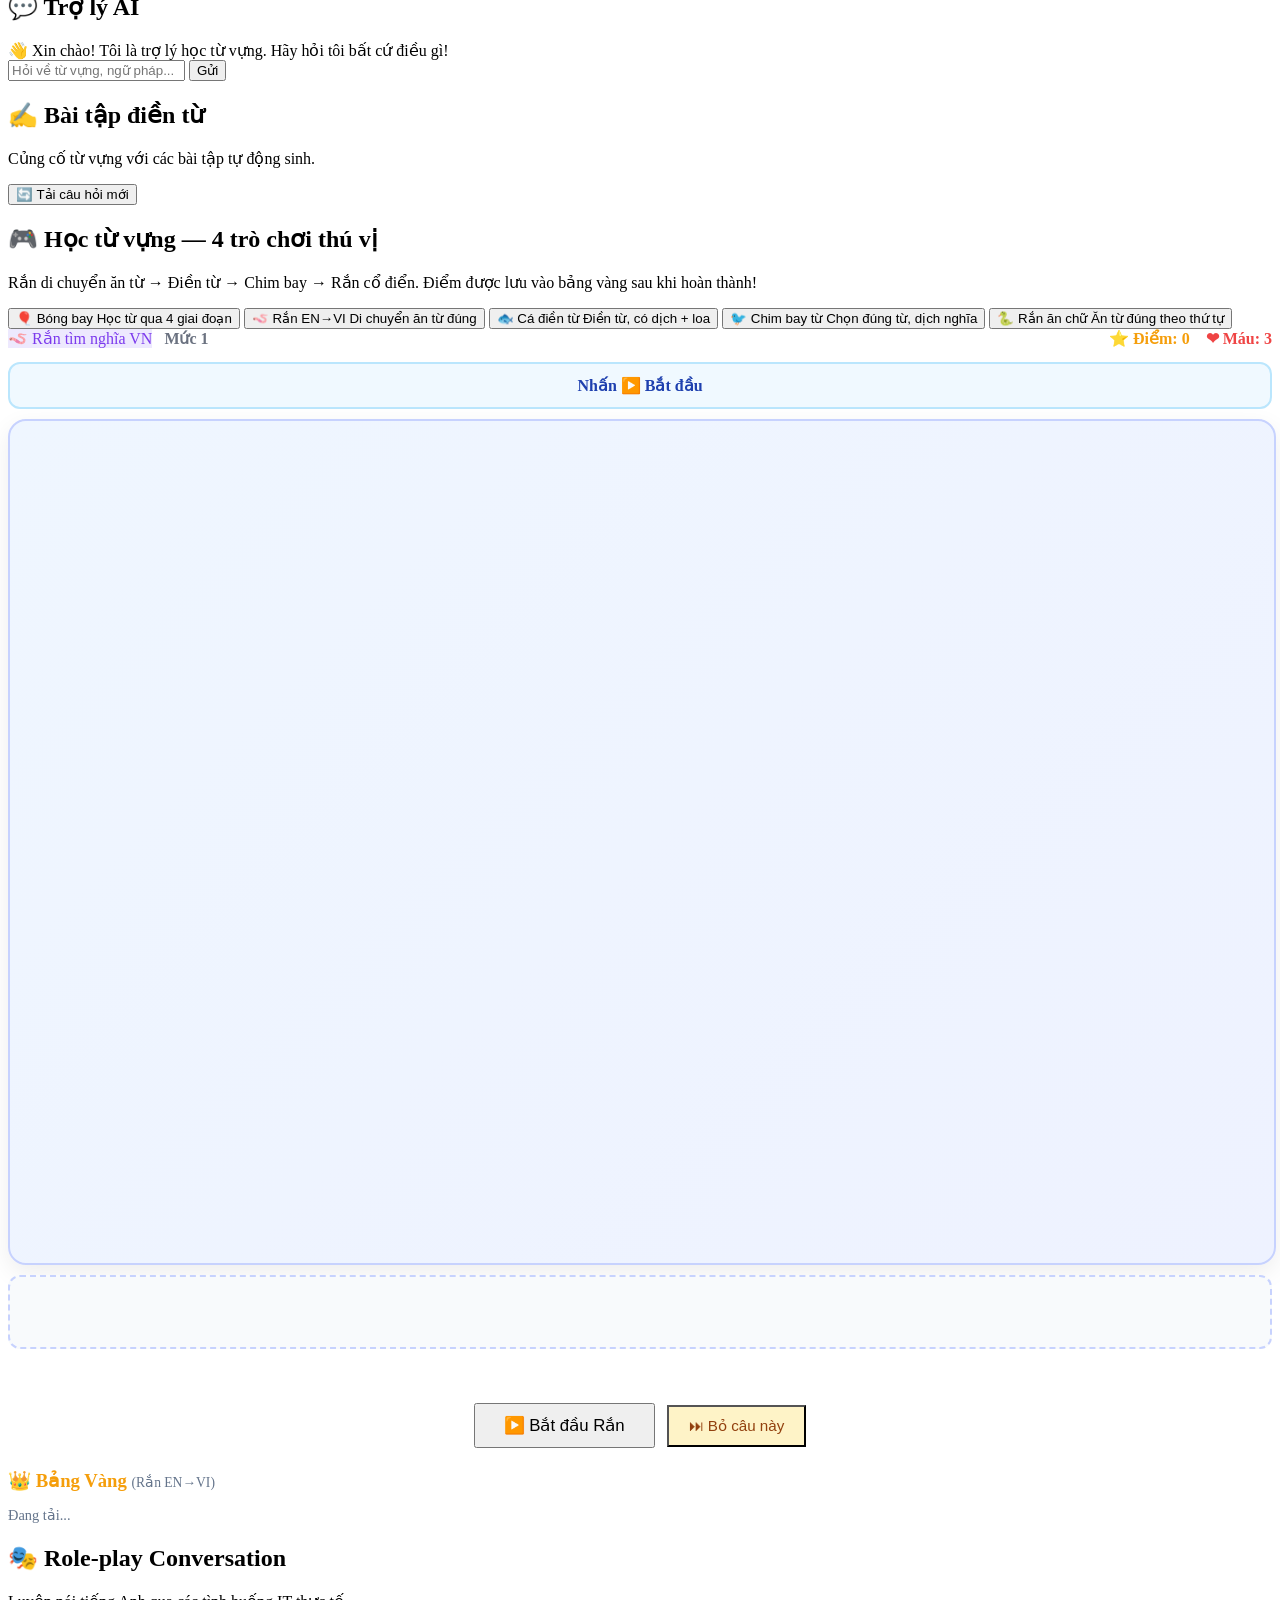
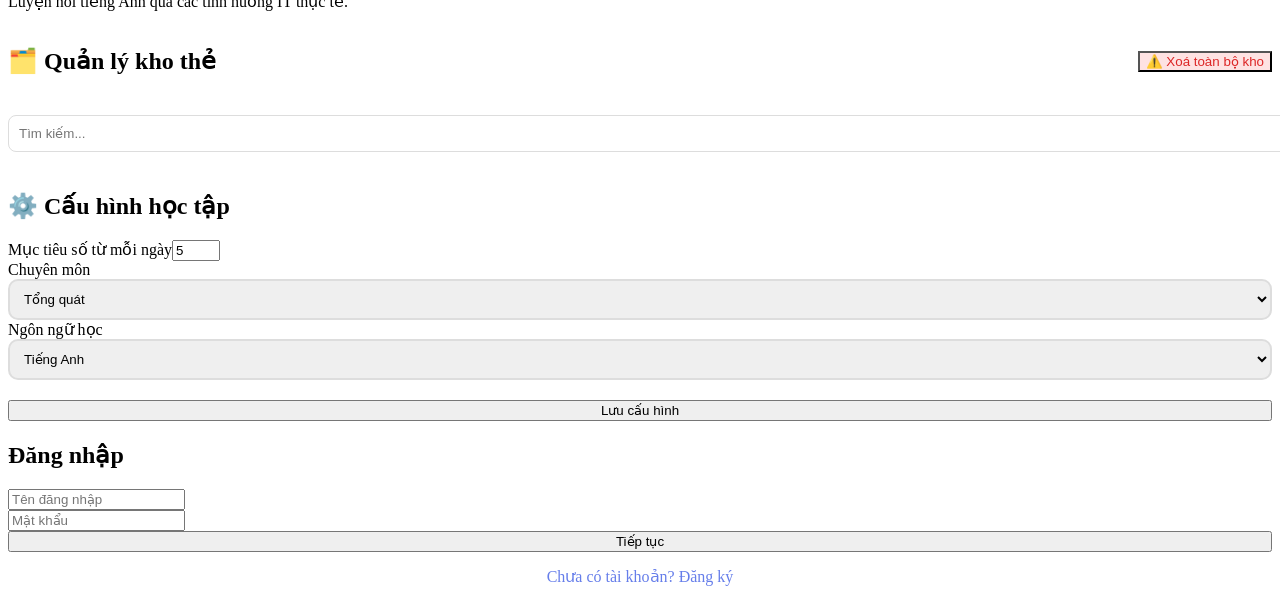
==== commit 8d7fcb5d: "Update frontend files with trilingual form enhancements - Add pronunciation field to manual card for" ====
--- a/frontend/public/app.html
+++ b/frontend/public/app.html
@@ -75,13 +75,14 @@
             <div class="tab" id="create">
                 <h2>➕ Tạo thẻ mới (WebUI thông minh)</h2>
                 <div class="form-container">
-                    <div class="form-group"><label>Từ vựng tiếng Anh (bắt buộc)</label><input type="text" id="newQuestion" placeholder="e.g. algorithm"></div>
-                    <div class="form-group"><label>Từ vựng tiếng Trung ZH (tùy chọn)</label><input type="text" id="newWordZH" placeholder="e.g. 算法" autocomplete="off"></div>
-                    <div class="form-group"><label>Pinyin (tùy chọn)</label><input type="text" id="newPinyin" placeholder="e.g. suàn fǎ" autocomplete="off"></div>
-                    <div class="form-group"><label>Nghĩa tiếng Việt (bắt buộc)</label><input type="text" id="newAnswer" placeholder="Nghĩa tiếng Việt..."></div>
-                    <div class="form-group"><label>Ví dụ EN (tùy chọn)</label><input type="text" id="newExEN" placeholder="The algorithm processes data fast." autocomplete="off"></div>
-                    <div class="form-group"><label>Ví dụ ZH (tùy chọn)</label><input type="text" id="newExZH" placeholder="软件中有一个错误导致它意外崩溃" autocomplete="off"></div>
-                    <div class="form-group"><label>Ví dụ VI (tùy chọn)</label><input type="text" id="newExVI" placeholder="Phần mềm có một lỗi, dẫn đến việc nó sập bẫy bất ngờ." autocomplete="off"></div>
+                    <div class="form-group"><label>🇬🇧 Từ vựng tiếng Anh (bắt buộc)</label><input type="text" id="newQuestion" placeholder="e.g. algorithm"></div>
+                    <div class="form-group"><label>🇨🇳 Từ vựng tiếng Trung (tùy chọn)</label><input type="text" id="newWordZH" placeholder="e.g. 算法" autocomplete="off"></div>
+                    <div class="form-group"><label>📖 Pinyin (tùy chọn)</label><input type="text" id="newPinyin" placeholder="e.g. suàn fǎ" autocomplete="off"></div>
+                    <div class="form-group"><label>🇬🇧 Pronunciation/IPA (tùy chọn)</label><input type="text" id="newPronunciation" placeholder="e.g. /ˈælɡərɪðm/" autocomplete="off"></div>
+                    <div class="form-group"><label>🇻🇳 Nghĩa tiếng Việt (bắt buộc)</label><input type="text" id="newAnswer" placeholder="Nghĩa tiếng Việt..."></div>
+                    <div class="form-group"><label>🇬🇧 Ví dụ EN (tùy chọn)</label><input type="text" id="newExEN" placeholder="The algorithm processes data fast." autocomplete="off"></div>
+                    <div class="form-group"><label>🇨🇳 Ví dụ ZH (tùy chọn)</label><input type="text" id="newExZH" placeholder="软件中有一个错误导致它意外崩溃" autocomplete="off"></div>
+                    <div class="form-group"><label>🇻🇳 Ví dụ VI (tùy chọn)</label><input type="text" id="newExVI" placeholder="Phần mềm có một lỗi, dẫn đến việc nó sập bẫy bất ngờ." autocomplete="off"></div>
                     <div style="display:flex; gap:8px; margin:8px 0; flex-wrap:wrap;">
                         <button class="btn btn-primary" onclick="createManualCard()">💾 Lưu thẻ đầy đủ</button>
                         <button class="btn" onclick="aiFillForManual()" style="background:#f0f9ff;color:#0369a1;border:1px solid #bae6fd;">✨ AI điền đầy đủ (IPA+ZH+Pinyin+VD 3 ngôn ngữ)</button>
